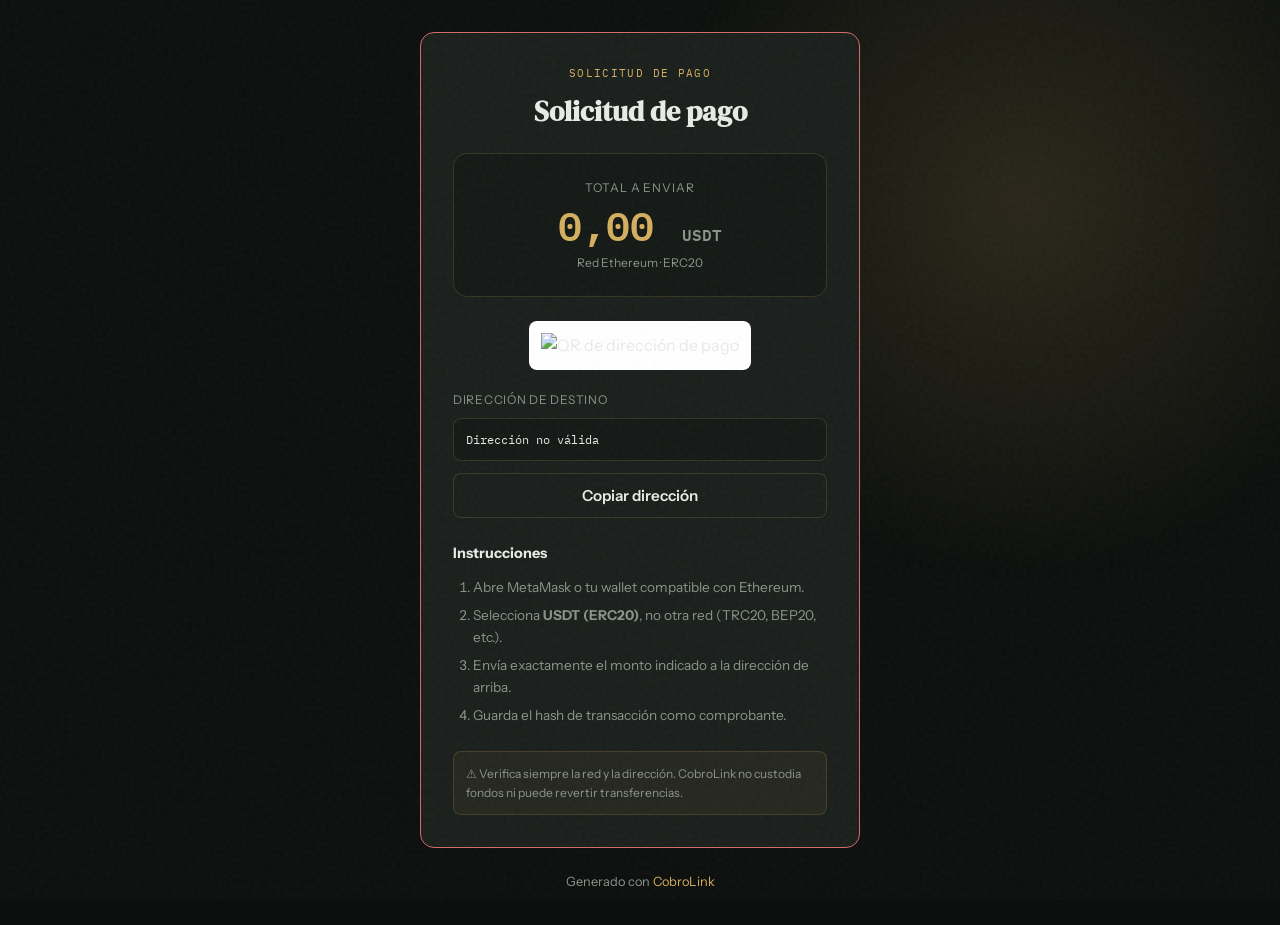
==== pay.html @ 2c89b264 "Launch CobroLink: free USDT payment page generator Static site for creating shareable ERC20 payment " ====
<!DOCTYPE html>
<html lang="es">
<head>
  <meta charset="UTF-8">
  <meta name="viewport" content="width=device-width, initial-scale=1.0">
  <title>Solicitud de pago — CobroLink</title>
  <link rel="preconnect" href="https://fonts.googleapis.com">
  <link rel="preconnect" href="https://fonts.gstatic.com" crossorigin>
  <link href="https://fonts.googleapis.com/css2?family=DM+Serif+Display&family=IBM+Plex+Mono:wght@400;500;600&family=Instrument+Sans:wght@400;500;600;700&display=swap" rel="stylesheet">
  <link rel="stylesheet" href="styles.css">
</head>
<body class="pay-page">
  <div class="grain"></div>

  <main class="pay-main">
    <div id="pay-card" class="pay-card">
      <p class="pay-badge">Solicitud de pago</p>
      <h1 id="pay-title">Cargando…</h1>
      <p id="pay-description" class="pay-description hidden"></p>

      <div class="pay-amount-block">
        <span class="pay-amount-label">Total a enviar</span>
        <div class="pay-amount">
          <span id="pay-amount">—</span>
          <span class="pay-currency">USDT</span>
        </div>
        <span class="pay-network">Red Ethereum · ERC20</span>
      </div>

      <div class="qr-wrap">
        <img id="qr-code" alt="QR de dirección de pago" width="200" height="200">
      </div>

      <div class="address-block">
        <span>Dirección de destino</span>
        <code id="pay-address">—</code>
        <button type="button" id="copy-address" class="btn btn-secondary btn-full">Copiar dirección</button>
      </div>

      <div class="pay-steps">
        <h2>Instrucciones</h2>
        <ol>
          <li>Abre MetaMask o tu wallet compatible con Ethereum.</li>
          <li>Selecciona <strong>USDT (ERC20)</strong>, no otra red (TRC20, BEP20, etc.).</li>
          <li>Envía exactamente el monto indicado a la dirección de arriba.</li>
          <li>Guarda el hash de transacción como comprobante.</li>
        </ol>
      </div>

      <p class="pay-warning">⚠ Verifica siempre la red y la dirección. CobroLink no custodia fondos ni puede revertir transferencias.</p>
    </div>

    <p class="pay-footer">Generado con <a href="index.html">CobroLink</a></p>
  </main>

  <script src="pay.js"></script>
</body>
</html>
---- styles.css ----
:root {
  --bg: #0c0f0d;
  --bg-elevated: #141916;
  --bg-card: #1a1f1c;
  --border: rgba(212, 175, 95, 0.18);
  --text: #e8ebe6;
  --text-muted: #8a948c;
  --accent: #d4af5f;
  --accent-dim: #a8893f;
  --accent-glow: rgba(212, 175, 95, 0.15);
  --success: #6bcf8e;
  --font-display: "DM Serif Display", Georgia, serif;
  --font-body: "Instrument Sans", system-ui, sans-serif;
  --font-mono: "IBM Plex Mono", monospace;
  --radius: 14px;
  --radius-sm: 8px;
}

*, *::before, *::after { box-sizing: border-box; margin: 0; padding: 0; }

html { scroll-behavior: smooth; }

body {
  font-family: var(--font-body);
  background: var(--bg);
  color: var(--text);
  line-height: 1.6;
  min-height: 100vh;
  position: relative;
}

.grain {
  pointer-events: none;
  position: fixed;
  inset: 0;
  z-index: 1000;
  opacity: 0.04;
  background-image: url("data:image/svg+xml,%3Csvg viewBox='0 0 256 256' xmlns='http://www.w3.org/2000/svg'%3E%3Cfilter id='n'%3E%3CfeTurbulence type='fractalNoise' baseFrequency='0.85' numOctaves='4' stitchTiles='stitch'/%3E%3C/filter%3E%3Crect width='100%25' height='100%25' filter='url(%23n)'/%3E%3C/svg%3E");
}

body::before {
  content: "";
  position: fixed;
  top: -20%;
  right: -10%;
  width: 60vw;
  height: 60vw;
  background: radial-gradient(circle, var(--accent-glow) 0%, transparent 70%);
  pointer-events: none;
}

a { color: var(--accent); text-decoration: none; }
a:hover { color: #ecd592; }

.site-header {
  display: flex;
  align-items: center;
  justify-content: space-between;
  padding: 1.25rem 2rem;
  border-bottom: 1px solid var(--border);
  position: sticky;
  top: 0;
  background: rgba(12, 15, 13, 0.85);
  backdrop-filter: blur(12px);
  z-index: 100;
}

.logo {
  font-family: var(--font-display);
  font-size: 1.35rem;
  color: var(--text);
  letter-spacing: -0.02em;
}

.logo span { color: var(--accent); }

nav { display: flex; gap: 1.5rem; align-items: center; }
nav a { color: var(--text-muted); font-size: 0.9rem; font-weight: 500; }
nav a:hover { color: var(--text); }

.nav-cta {
  background: var(--accent) !important;
  color: var(--bg) !important;
  padding: 0.45rem 1rem;
  border-radius: var(--radius-sm);
  font-weight: 600 !important;
}

.nav-cta:hover { background: #ecd592 !important; }

main { max-width: 1100px; margin: 0 auto; padding: 0 2rem 4rem; }

.hero {
  padding: 5rem 0 3rem;
  animation: fadeUp 0.8s ease both;
}

.hero-compact { padding: 3.5rem 0 2rem; }

@keyframes fadeUp {
  from { opacity: 0; transform: translateY(24px); }
  to { opacity: 1; transform: translateY(0); }
}

.eyebrow {
  font-family: var(--font-mono);
  font-size: 0.75rem;
  text-transform: uppercase;
  letter-spacing: 0.12em;
  color: var(--accent);
  margin-bottom: 1rem;
}

.hero h1 {
  font-family: var(--font-display);
  font-size: clamp(2.2rem, 5vw, 3.5rem);
  line-height: 1.12;
  letter-spacing: -0.03em;
  max-width: 14ch;
  margin-bottom: 1.25rem;
}

.hero h1 em {
  font-style: italic;
  color: var(--accent);
}

.hero-sub {
  font-size: 1.1rem;
  color: var(--text-muted);
  max-width: 52ch;
  margin-bottom: 2rem;
}

.hero-actions { display: flex; flex-wrap: wrap; gap: 1rem; margin-bottom: 3rem; }

.btn {
  display: inline-flex;
  align-items: center;
  justify-content: center;
  padding: 0.75rem 1.5rem;
  border-radius: var(--radius-sm);
  font-family: var(--font-body);
  font-size: 0.95rem;
  font-weight: 600;
  border: none;
  cursor: pointer;
  transition: transform 0.15s, background 0.15s, box-shadow 0.15s;
}

.btn:hover { transform: translateY(-1px); }

.btn-primary {
  background: var(--accent);
  color: var(--bg);
  box-shadow: 0 4px 24px var(--accent-glow);
}

.btn-primary:hover { background: #ecd592; }

.btn-secondary {
  background: var(--bg-card);
  color: var(--text);
  border: 1px solid var(--border);
}

.btn-secondary:hover { border-color: var(--accent); }

.btn-ghost {
  background: transparent;
  color: var(--text-muted);
  border: 1px solid var(--border);
}

.btn-ghost:hover { color: var(--text); border-color: var(--text-muted); }

.btn-full { width: 100%; }

.hero-stats {
  display: flex;
  gap: 2.5rem;
  padding-top: 2rem;
  border-top: 1px solid var(--border);
}

.hero-stats div { display: flex; flex-direction: column; gap: 0.2rem; }
.hero-stats strong { font-family: var(--font-mono); font-size: 1.1rem; color: var(--accent); }
.hero-stats span { font-size: 0.8rem; color: var(--text-muted); }

.generator {
  display: grid;
  grid-template-columns: 1fr 1fr;
  gap: 2rem;
  align-items: start;
  padding: 2rem 0 4rem;
}

@media (max-width: 800px) {
  .generator { grid-template-columns: 1fr; }
  .hero-stats { flex-direction: column; gap: 1rem; }
  .site-header { padding: 1rem 1.25rem; }
  main { padding: 0 1.25rem 3rem; }
}

.generator-card, .result, .service-card, .pay-card {
  background: var(--bg-card);
  border: 1px solid var(--border);
  border-radius: var(--radius);
  padding: 2rem;
}

.generator-card h2, .ideas h2, .how-it-works h2, .services + .how-it-works h2 {
  font-family: var(--font-display);
  font-size: 1.5rem;
  margin-bottom: 1.5rem;
}

label { display: block; margin-bottom: 1.25rem; }
label span {
  display: block;
  font-size: 0.8rem;
  font-weight: 600;
  color: var(--text-muted);
  margin-bottom: 0.4rem;
  text-transform: uppercase;
  letter-spacing: 0.06em;
}

input, textarea, select {
  width: 100%;
  padding: 0.75rem 1rem;
  background: var(--bg-elevated);
  border: 1px solid var(--border);
  border-radius: var(--radius-sm);
  color: var(--text);
  font-family: var(--font-body);
  font-size: 1rem;
  transition: border-color 0.15s;
}

input:focus, textarea:focus, select:focus {
  outline: none;
  border-color: var(--accent);
}

.form-row { display: grid; grid-template-columns: 1fr 1fr; gap: 1rem; }

.hidden { display: none !important; }

.result { animation: fadeUp 0.5s ease both; }

.result-label {
  font-family: var(--font-mono);
  font-size: 0.75rem;
  text-transform: uppercase;
  letter-spacing: 0.1em;
  color: var(--success);
  margin-bottom: 0.75rem;
}

.result-url {
  display: flex;
  gap: 0.5rem;
  margin-bottom: 1rem;
}

.result-url input {
  font-family: var(--font-mono);
  font-size: 0.8rem;
}

.share-tips {
  margin-top: 2rem;
  padding-top: 1.5rem;
  border-top: 1px solid var(--border);
}

.share-tips h3 { font-size: 1rem; margin-bottom: 0.75rem; }
.share-tips ol { padding-left: 1.25rem; color: var(--text-muted); font-size: 0.9rem; }
.share-tips li { margin-bottom: 0.5rem; }

.ideas { padding-bottom: 4rem; }

.idea-grid {
  display: grid;
  grid-template-columns: repeat(auto-fit, minmax(260px, 1fr));
  gap: 1.25rem;
  margin-top: 1.5rem;
}

.idea-grid article {
  background: var(--bg-elevated);
  border: 1px solid var(--border);
  border-radius: var(--radius);
  padding: 1.5rem;
  transition: border-color 0.2s;
}

.idea-grid article:hover { border-color: var(--accent-dim); }

.idea-tag {
  font-family: var(--font-mono);
  font-size: 0.7rem;
  text-transform: uppercase;
  letter-spacing: 0.08em;
  color: var(--accent);
}

.idea-grid h3 { font-size: 1.1rem; margin: 0.5rem 0; }
.idea-grid p { font-size: 0.9rem; color: var(--text-muted); }

.services {
  display: grid;
  grid-template-columns: repeat(auto-fit, minmax(280px, 1fr));
  gap: 1.5rem;
  padding-bottom: 3rem;
}

.service-card.featured {
  border-color: var(--accent-dim);
  box-shadow: 0 0 40px var(--accent-glow);
}

.service-header {
  display: flex;
  justify-content: space-between;
  align-items: flex-start;
  margin-bottom: 1rem;
}

.service-header h2 { font-family: var(--font-display); font-size: 1.25rem; max-width: 70%; }

.service-price {
  font-family: var(--font-mono);
  font-size: 1.75rem;
  color: var(--accent);
  line-height: 1;
}

.service-price small { font-size: 0.85rem; color: var(--text-muted); }

.service-card p { color: var(--text-muted); font-size: 0.9rem; margin-bottom: 1rem; }
.service-card ul { list-style: none; margin-bottom: 1.5rem; }

.service-card li {
  font-size: 0.85rem;
  color: var(--text-muted);
  padding: 0.35rem 0;
  padding-left: 1.25rem;
  position: relative;
}

.service-card li::before {
  content: "→";
  position: absolute;
  left: 0;
  color: var(--accent);
}

.how-it-works {
  padding: 2rem 0 3rem;
  border-top: 1px solid var(--border);
}

.steps-row {
  display: grid;
  grid-template-columns: repeat(auto-fit, minmax(180px, 1fr));
  gap: 1.5rem;
  margin: 1.5rem 0 2rem;
}

.steps-row div span {
  display: flex;
  align-items: center;
  justify-content: center;
  width: 2rem;
  height: 2rem;
  background: var(--accent-glow);
  border: 1px solid var(--border);
  border-radius: 50%;
  font-family: var(--font-mono);
  font-size: 0.85rem;
  color: var(--accent);
  margin-bottom: 0.75rem;
}

.steps-row p { font-size: 0.9rem; color: var(--text-muted); }

.contact-note { font-size: 0.95rem; margin-bottom: 0.5rem; }
.edit-hint { font-size: 0.8rem; color: var(--text-muted); }
.edit-hint code {
  font-family: var(--font-mono);
  background: var(--bg-elevated);
  padding: 0.15rem 0.4rem;
  border-radius: 4px;
}

.site-footer {
  text-align: center;
  padding: 2rem;
  border-top: 1px solid var(--border);
  font-size: 0.8rem;
  color: var(--text-muted);
}

.pay-page { display: flex; flex-direction: column; min-height: 100vh; }

.pay-main {
  flex: 1;
  display: flex;
  flex-direction: column;
  align-items: center;
  justify-content: center;
  padding: 2rem 1.25rem;
  max-width: 480px;
  margin: 0 auto;
  width: 100%;
}

.pay-card { width: 100%; text-align: center; animation: fadeUp 0.6s ease both; }

.pay-badge {
  font-family: var(--font-mono);
  font-size: 0.7rem;
  text-transform: uppercase;
  letter-spacing: 0.12em;
  color: var(--accent);
  margin-bottom: 0.75rem;
}

.pay-card h1 {
  font-family: var(--font-display);
  font-size: 1.75rem;
  margin-bottom: 0.5rem;
  line-height: 1.2;
}

.pay-description {
  color: var(--text-muted);
  font-size: 0.95rem;
  margin-bottom: 1.5rem;
}

.pay-amount-block {
  background: var(--bg-elevated);
  border: 1px solid var(--border);
  border-radius: var(--radius);
  padding: 1.5rem;
  margin: 1.5rem 0;
}

.pay-amount-label {
  display: block;
  font-size: 0.75rem;
  text-transform: uppercase;
  letter-spacing: 0.08em;
  color: var(--text-muted);
  margin-bottom: 0.5rem;
}

.pay-amount {
  font-family: var(--font-mono);
  font-size: 2.5rem;
  font-weight: 600;
  color: var(--accent);
  line-height: 1;
}

.pay-currency { font-size: 1rem; color: var(--text-muted); margin-left: 0.25rem; }
.pay-network { display: block; font-size: 0.75rem; color: var(--text-muted); margin-top: 0.5rem; }

.qr-wrap {
  display: inline-block;
  padding: 0.75rem;
  background: #fff;
  border-radius: var(--radius-sm);
  margin-bottom: 1.25rem;
}

.address-block { text-align: left; margin-bottom: 1.5rem; }
.address-block span {
  display: block;
  font-size: 0.75rem;
  text-transform: uppercase;
  letter-spacing: 0.06em;
  color: var(--text-muted);
  margin-bottom: 0.5rem;
}

.address-block code {
  display: block;
  font-family: var(--font-mono);
  font-size: 0.72rem;
  word-break: break-all;
  background: var(--bg-elevated);
  padding: 0.75rem;
  border-radius: var(--radius-sm);
  border: 1px solid var(--border);
  margin-bottom: 0.75rem;
  line-height: 1.5;
}

.pay-steps { text-align: left; margin-top: 1.5rem; }
.pay-steps h2 { font-size: 0.9rem; margin-bottom: 0.75rem; }
.pay-steps ol { padding-left: 1.25rem; font-size: 0.85rem; color: var(--text-muted); }
.pay-steps li { margin-bottom: 0.4rem; }

.pay-warning {
  margin-top: 1.5rem;
  font-size: 0.75rem;
  color: var(--text-muted);
  text-align: left;
  padding: 0.75rem;
  background: rgba(212, 175, 95, 0.06);
  border-radius: var(--radius-sm);
  border: 1px solid var(--border);
}

.pay-footer {
  margin-top: 1.5rem;
  font-size: 0.8rem;
  color: var(--text-muted);
}

.pay-card.error { border-color: #cf6b6b; }
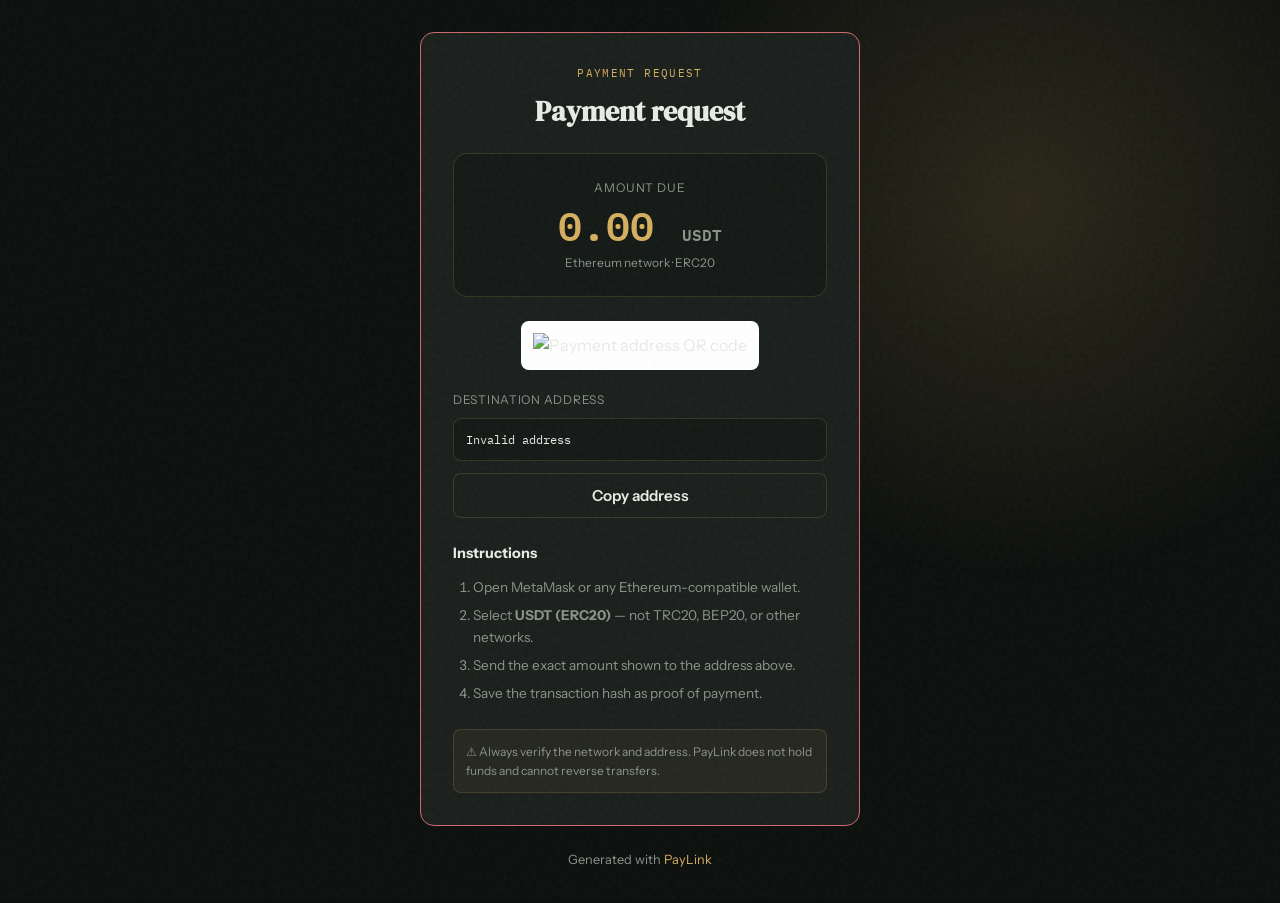
==== commit de3c74b0: "Initial release: PayLink USDT payment page generator Static, non-custodial tool for creating shareab" ====
--- a/pay.html
+++ b/pay.html
@@ -1,9 +1,9 @@
 <!DOCTYPE html>
-<html lang="es">
+<html lang="en">
 <head>
   <meta charset="UTF-8">
   <meta name="viewport" content="width=device-width, initial-scale=1.0">
-  <title>Solicitud de pago — CobroLink</title>
+  <title>Payment request — PayLink</title>
   <link rel="preconnect" href="https://fonts.googleapis.com">
   <link rel="preconnect" href="https://fonts.gstatic.com" crossorigin>
   <link href="https://fonts.googleapis.com/css2?family=DM+Serif+Display&family=IBM+Plex+Mono:wght@400;500;600&family=Instrument+Sans:wght@400;500;600;700&display=swap" rel="stylesheet">
@@ -14,43 +14,43 @@
 
   <main class="pay-main">
     <div id="pay-card" class="pay-card">
-      <p class="pay-badge">Solicitud de pago</p>
-      <h1 id="pay-title">Cargando…</h1>
+      <p class="pay-badge">Payment request</p>
+      <h1 id="pay-title">Loading…</h1>
       <p id="pay-description" class="pay-description hidden"></p>
 
       <div class="pay-amount-block">
-        <span class="pay-amount-label">Total a enviar</span>
+        <span class="pay-amount-label">Amount due</span>
         <div class="pay-amount">
           <span id="pay-amount">—</span>
           <span class="pay-currency">USDT</span>
         </div>
-        <span class="pay-network">Red Ethereum · ERC20</span>
+        <span class="pay-network">Ethereum network · ERC20</span>
       </div>
 
       <div class="qr-wrap">
-        <img id="qr-code" alt="QR de dirección de pago" width="200" height="200">
+        <img id="qr-code" alt="Payment address QR code" width="200" height="200">
       </div>
 
       <div class="address-block">
-        <span>Dirección de destino</span>
+        <span>Destination address</span>
         <code id="pay-address">—</code>
-        <button type="button" id="copy-address" class="btn btn-secondary btn-full">Copiar dirección</button>
+        <button type="button" id="copy-address" class="btn btn-secondary btn-full">Copy address</button>
       </div>
 
       <div class="pay-steps">
-        <h2>Instrucciones</h2>
+        <h2>Instructions</h2>
         <ol>
-          <li>Abre MetaMask o tu wallet compatible con Ethereum.</li>
-          <li>Selecciona <strong>USDT (ERC20)</strong>, no otra red (TRC20, BEP20, etc.).</li>
-          <li>Envía exactamente el monto indicado a la dirección de arriba.</li>
-          <li>Guarda el hash de transacción como comprobante.</li>
+          <li>Open MetaMask or any Ethereum-compatible wallet.</li>
+          <li>Select <strong>USDT (ERC20)</strong> — not TRC20, BEP20, or other networks.</li>
+          <li>Send the exact amount shown to the address above.</li>
+          <li>Save the transaction hash as proof of payment.</li>
         </ol>
       </div>
 
-      <p class="pay-warning">⚠ Verifica siempre la red y la dirección. CobroLink no custodia fondos ni puede revertir transferencias.</p>
+      <p class="pay-warning">⚠ Always verify the network and address. PayLink does not hold funds and cannot reverse transfers.</p>
     </div>
 
-    <p class="pay-footer">Generado con <a href="index.html">CobroLink</a></p>
+    <p class="pay-footer">Generated with <a href="index.html">PayLink</a></p>
   </main>
 
   <script src="pay.js"></script>
